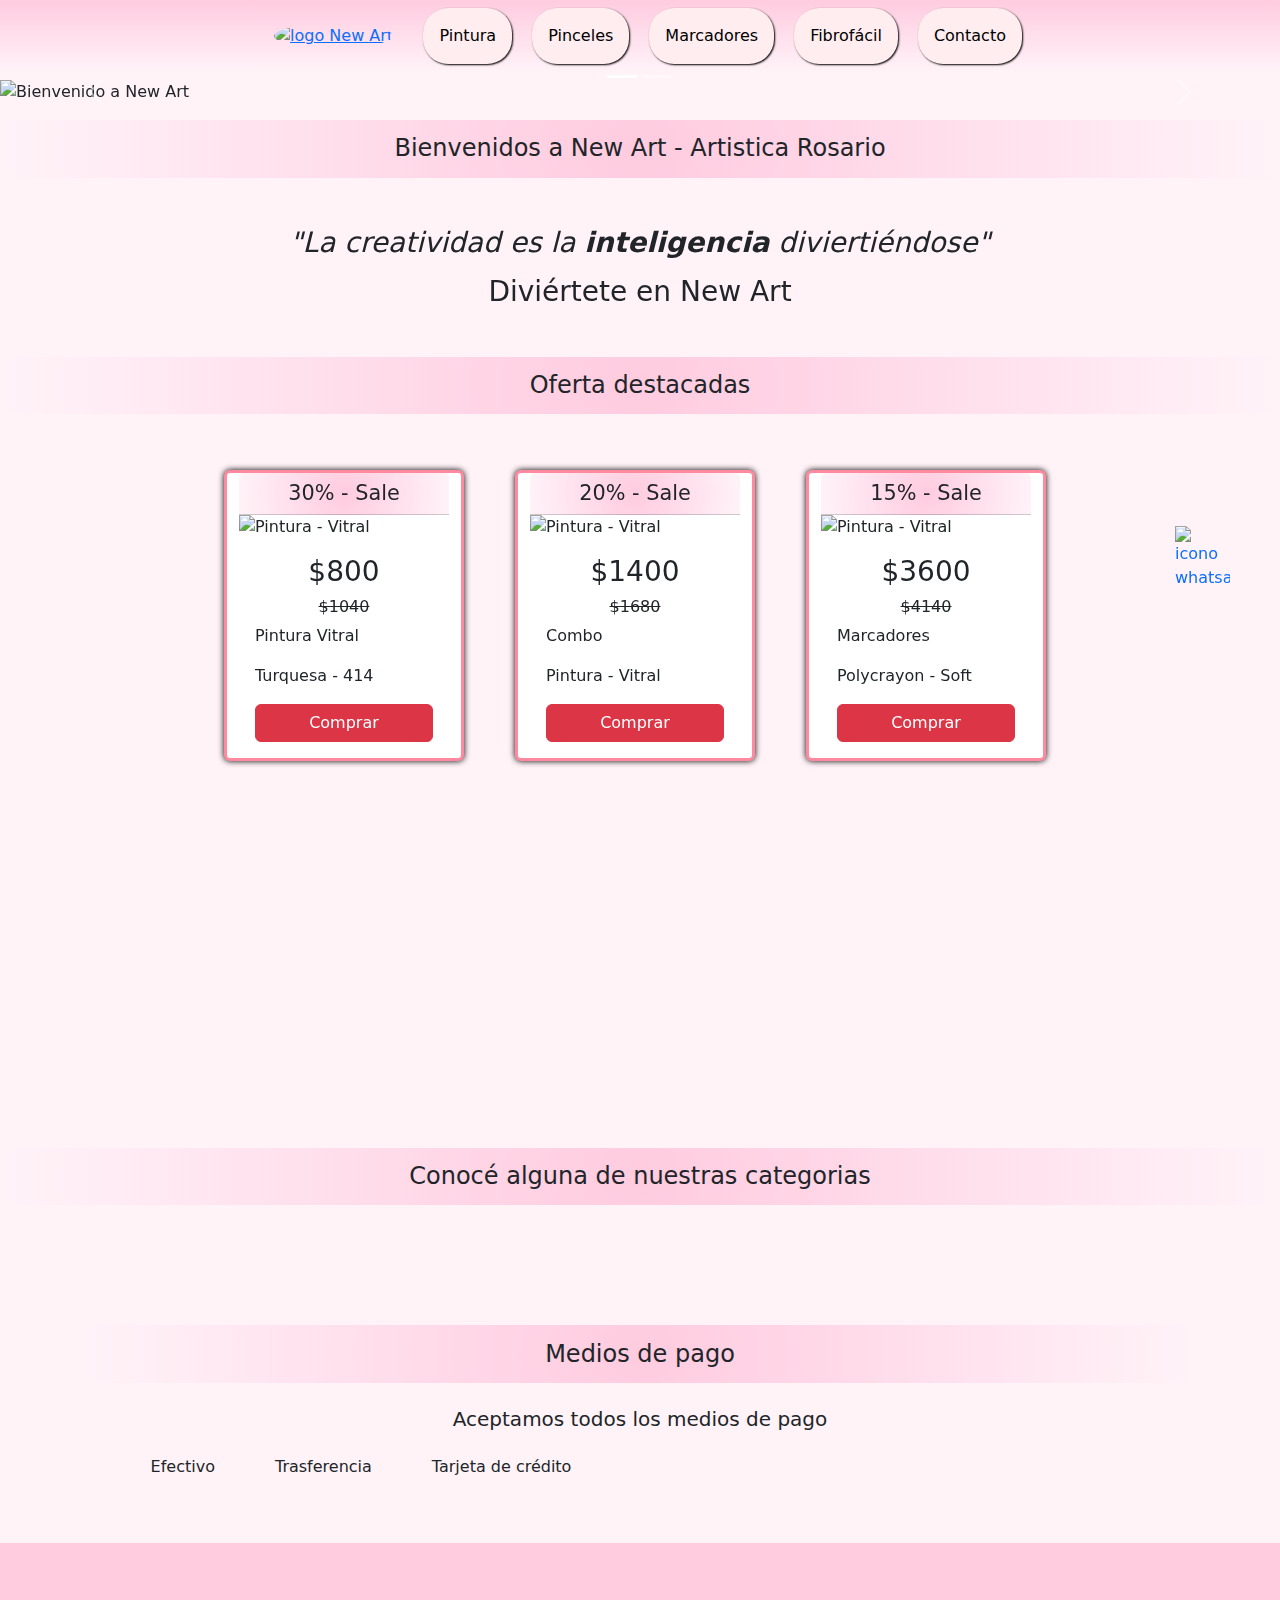
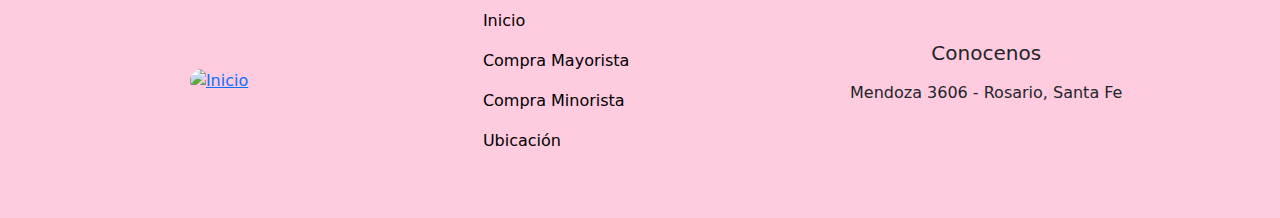
==== index.html @ da2f71be "se modifican el index y las media query" ====
<!DOCTYPE html>
<html lang="en">


<head>
    <meta charset="UTF-8">
    <meta http-equiv="X-UA-Compatible" content="IE=edge">
    <meta name="viewport" content="width=device-width, initial-scale=1.0">
    <meta name="description" content="Bienvenidos a New Art. Aquí podrás encontrar todo lo que necesitas para desarrollar tu faceta artistica. Tenemos todos los insumos que necesites (Pinturas, pinceles, marcadores, entre otros). Cualquier consulta no dudes en escribirnos.">
    <meta name="keywords" content="ofertas, pintura, pinceles, marcadores, contacto, arte, artistica, rosario, cursos.">
    <link rel="stylesheet" href="https://cdn.jsdelivr.net/npm/bootstrap@5.3.0-alpha3/dist/css/bootstrap.min.css">
    <link href="https://unpkg.com/aos@2.3.1/dist/aos.css" rel="stylesheet">
    <link rel="shortcut icon" href="img/logo_new_art.png">
    <link rel="stylesheet" href="css/styles.css">
    <title>New Art - Artistica</title>
</head>


<body>
    <!--Inicio del menu-->
    <header>
        
        <!--Etiqueta semantica de navegación-->
            <nav class="navbar navbar-expand-lg">
                <div class="container-fluid">
                    <a class="navbar-brand" href="#"><a href="index.html"><img src="img/logo_new_art.png" alt="logo New Art" class="rounded-circle"></a></a>
                    <button class="navbar-toggler" type="button" data-bs-toggle="collapse" data-bs-target="#navbarSupportedContent" aria-controls="navbarSupportedContent" aria-expanded="false" aria-label="Toggle navigation">
                    <span class="navbar-toggler-icon"></span>
                    </button>
                    <div class="collapse navbar-collapse" id="navbarSupportedContent">
                        <ul class="navbar-nav me-auto mb-2 mb-lg-0">
                            <li class="nav-item">
                                <a class="nav-link active" aria-current="page" href="pages/pinturas.html">Pintura</a>
                            </li>

                            <li class="nav-item">
                                <a class="nav-link active" aria-current="page" href="pages/pinceles.html">Pinceles</a>
                            </li>

                            <li class="nav-item">
                                <a class="nav-link active" aria-current="page" href="pages/marcadores.html">Marcadores</a>
                            </li>

                            <li class="nav-item">
                                <a class="nav-link active" aria-current="page" href="pages/fibrofacil.html">Fibrofácil</a>
                            </li>

                            <li class="nav-item">
                                <a class="nav-link active" aria-current="page" href="pages/contacto.html">Contacto</a>
                            </li>

                    </div>
                </div>
            </nav>
    </header>

    
    <!--Banner con imagenes-->

    <div id="carouselExampleIndicators" class="carousel slide mt-2" data-bs-ride="carousel">
        <div class="carousel-indicators">
            <button type="button" data-bs-target="#carouselExampleIndicators" data-bs-slide-to="0" class="active"
                aria-current="true" aria-label="Slide 1"></button>
            <button type="button" data-bs-target="#carouselExampleIndicators" data-bs-slide-to="1"
                aria-label="Slide 2"></button>
        </div>
        <div class="carousel-inner">
            <div class="carousel-item active">
                <img src="./img/carrousel-1-banner.png" class="d-block w-100" alt="Bienvenido a New Art" id="carrousel-1">
            </div>
            <div class="carousel-item">
                <img src="./img/carrousel-2-banner.png" class="d-block w-100" alt="Taller de pintura">
            </div>
        </div>
        <button class="carousel-control-prev" type="button" data-bs-target="#carouselExampleIndicators"
            data-bs-slide="prev">
            <span class="carousel-control-prev-icon" aria-hidden="true"></span>
            <span class="visually-hidden">Previous</span>
        </button>
        <button class="carousel-control-next" type="button" data-bs-target="#carouselExampleIndicators"
            data-bs-slide="next">
            <span class="carousel-control-next-icon" aria-hidden="true"></span>
            <span class="visually-hidden">Next</span>
        </button>
    </div>
    <!--Se agrega un Div con Titulo H1 y un p-->

    <div>
        <h1 class="my-3">Bienvenidos a New Art - Artistica Rosario</h1>
    
        <h3 class="mt-5" id="frase" data-aos="fade-down"data-aos-easing="linear" data-aos-duration="600">"La creatividad es la <strong>inteligencia</strong> diviertiéndose"</h3>
        <h3 class="mt-3" data-aos="fade-down" data-aos-duration="600">Diviértete en New Art</h3>

    </div>

    <!--Main: Ofertas - Categorias - Medios de pago/Marcas-->

    <main>

        <!--Promociones-->
        <h4 class="mt-5 text-center">Oferta destacadas</h4>
        <div class="row">

            <div data-aos="flip-left" data-aos-duration="1200" class="card col-sm-6 mb-3 mb-sm-0 mt-5" style="width: 15rem;">
                <h1 class="card-header" id="oferta">30% - Sale</h1>
                <img src="./img/Pintura-Vitral-Turquesa-414.jpeg" alt="Pintura - Vitral">
                <div class="card-body">
                    <h3 class="card-title">$800</h3>
                    <h6 class=" card-title">$1040</h2>
                    <p class="card-text"> Pintura Vitral</p>
                    <p class="card-text"> Turquesa - 414 </p>
                    <a href="#" class="btn btn-danger">Comprar</a>
                </div>
            </div>

            <div data-aos="flip-left" data-aos-duration="1200" class="card col-sm-6 mb-3 mb-sm-0 mt-5" style="width: 15rem;">
                <h1 class="card-header" id="oferta"> 20% - Sale</h1>
                <img src="./img/Pintura-Vitroresmalte-Combo.jpeg" alt="Pintura - Vitral">
                <div class="card-body">
                    <h3 class="card-title">$1400</h3>
                    <h6 class="card-title">$1680</h6>
                    <p class="card-text">Combo </p>
                    <p  class="card-text">Pintura - Vitral</p>
                    <a href="#" class="btn btn-danger" id="boton-oferta">Comprar</a>
                </div>
            </div>

            <div data-aos="flip-left" data-aos-duration="1200" class="card col-sm-6 mb-3 mb-sm-0 mt-5" style="width: 15rem;">
                <h1 class="card-header" id="oferta">15% - Sale</h1>
                <img src="./img/marcadores-polycryon-soft.png" alt="Pintura - Vitral">
                <div class="card-body">
                    <h3 class="card-title">$3600</h3>
                    <h6 class="card-title">$4140</h6>
                    <p class="card-text"> Marcadores</p>
                    <p class="card-text"> Polycrayon - Soft </p>
                    <a href="#" class="btn btn-danger">Comprar</a>
                </div>
            </div>

            <div data-aos="flip-left" data-aos-duration="1200" class="card col-sm-6 mb-3 mb-sm-0 mt-5" style="width: 15rem;">
                <h1 class="card-header" id="oferta">25% - Sale</h1>
                <img src="./img/Mosaiquismo-naranja.png" alt="Pintura - Vitral">
                <div class="card-body">
                    <h3 class="card-title">$380</h3>
                    <h6 class="card-title">$475</h6>
                    <p class="card-text"> Ceramicos - Naranja</p>
                    <p class="card-text">Mosaiquismo - 100 gr</p>
                    <a href="#" class="btn btn-danger">Comprar</a>
                </div>
            </div>

        </div>

        <!--Categorias-->

        <h4 class="mt-5">Conocé alguna de nuestras categorias</h4>
        <div class="mt-5 row" id="categoria-index">

            <div data-aos="fade-down" class="categorias-index col-md-4">
                <a href="pages/pinceles.html"><img src="./img/pinceles-categoria-3.png" class="categoria"
                        alt="Categoria Pintura" id="categoria"></a>
            </div>

            <div data-aos="fade-down" class="categorias-index col-md-4">
                <a href="pages/pinturas.html"><img src="./img/pintura-categoria-3.png" class="categoria"
                        alt="Categoria Pintura" id="categoria"></a>
            </div>

            <div data-aos="fade-down" class="categorias-index col-md-4">
                <a href="pages/marcadores.html"><img src="./img/marcadores-categoria-3.png" class="categoria"
                        alt="Categoria Pintura" id="categoria"></a>
            </div>

        </div>

        <!--Medios de pago -->

        <div class="container">    
            <h4 class="categorias-titulo mt-5">Medios de pago</h4>
            <h3 class="my-4">Aceptamos todos los medios de pago</h3>
            <div class="container-pago-general">
                <div class="container-pago col-md-6">
                        <div class="efectivo">
                            <iconify-icon icon="mdi:cash-check"></iconify-icon>
                            <p>Efectivo</p>
                        </div>

                        <div class="transferencia">
                            <iconify-icon  icon="mdi:bank-check"></iconify-icon>
                            <p>Trasferencia</p>
                        </div>

                        <div class="tarjeta">
                            <iconify-icon icon="mdi:credit-card-check"></iconify-icon>
                            <p>Tarjeta de crédito</p>
                        </div>
                </div>
            
                <div class="contenedor-entidades col-md-6" >
                        <div class="visa">
                            <iconify-icon icon="cib:visa"></iconify-icon>
                        </div>
                        
                        <div class="american-express">
                            <iconify-icon icon="fontisto:american-express"></iconify-icon>
                        </div>

                        <div class="mercado-pago">
                            <iconify-icon icon="simple-icons:mercadopago"></iconify-icon>
                        </div>

                        <div class="master-card">  
                            <iconify-icon icon="cib:cc-mastercard"></iconify-icon>
                        </div>
                </div>
            </div>    
        </div>
    </main>

    <a href="https://wa.me/5493413186186" target="_blank">
        <img src="img/whatsapp-icon.svg" alt="icono whatsapp" class="whatsapp">
    </a>


    <footer class="mt-5">
        <div class="container">
            <div class="footer-row">
                <div class="footer-nav col-3 col-md-4">
                    <a href="index.html" class="footer-logo-newart"><img src="./img/logo_new_art.png" alt="Inicio"></a>

                </div>

                <div class="footer-nav col-3 col-md-4">
                    <menu class="footer-menu">
                        <li>
                            <a href="./index.html" class="footer-list">Inicio</a>
                        </li>

                        <li>
                            <a href="./pages/contacto.html" class="footer-list">Compra Mayorista</a>
                        </li>

                        <li>
                            <a href="./pages/contacto.html" class="footer-list">Compra Minorista</a>
                        </li>

                        <li>
                            <a href="./pages/contacto.html" class="footer-list">Ubicación</a>
                        </li>
                    </menu>
                </div>

                <div class="footer-nav col-5 col-md-4">
                    <h3 class="text-center">Conocenos</h3>
                    <p class="text-center m-3">Mendoza 3606 - Rosario, Santa Fe</p>
                    <div class="redes-sociales">
                        
                            <a href="https://www.instagram.com/artistica.newart.rosario/" target="_blank" class="redes-sociales-link">
                                <iconify-icon icon="mdi:instagram"></iconify-icon>
                            </a>
                        
                        
                            <a href="https://www.facebook.com/artisticanewart" target="_blank">
                                <iconify-icon icon="uil:facebook"></iconify-icon>
                            </a>
                        

                        
                            <a href="https://wa.me/5493413186186" target="_blank">
                                <iconify-icon class="redes-sociales" icon="bi:whatsapp" ></iconify-icon>
                            </a>
                        
                    </div>
                </div>

            </div>
        </div>


        </div>
    </footer>

    <!-- Iconify -->
    <script src="https://code.iconify.design/iconify-icon/1.0.3/iconify-icon.min.js"></script>

    <!--Animación AOS-->
    <script src="https://unpkg.com/aos@2.3.1/dist/aos.js"></script>
    <script> AOS.init();</script>
    <!--Boostrap-->
    <script src="https://cdn.jsdelivr.net/npm/bootstrap@5.3.0-alpha3/dist/js/bootstrap.bundle.min.js"></script>

</body>

</html>
---- css/styles.css ----
@charset "UTF-8";
/*Colores*/
/*Titulos*/
/*Decoración*/
/*Tamaños de iconos*/
/*Separaciones (margenes y paddings)*/
/*Resolución de pantalla*/
/*Mixins*/
/*Pagina principal - defecto*/
* {
  margin: 0;
  padding: 0;
  justify-content: center;
}

body {
  background-color: #FFF3F8;
}

h4, h1, h2 {
  background-image: radial-gradient(circle, #ffcbdf, #ffd5e6, #ffdfec, #ffe9f2, #fff3f8);
  padding: 0.9rem;
  font-size: 1.5rem;
  text-align: center;
}

h3, h5 {
  text-align: center;
  margin: 0 auto;
}

h6 {
  display: flex;
  justify-content: center;
  text-decoration: line-through;
}

/*CARDS GENERALES PARA TODOS LOS PRODUCTOS*/
.card {
  width: 10rem;
  margin: 1.9rem 1.9rem 0.9rem 1.3rem;
  background-color: white;
  border: solid #FF8AA0;
  box-shadow: 0rem 0rem 0.4rem black;
}
.card .card-header {
  font-size: 1.3rem;
  text-align: center;
}
.card .btn {
  display: flex;
}

/*Boton de Whatsapp en todas las paginas*/
.whatsapp {
  width: 55px;
  position: fixed;
  bottom: 310px;
  right: 50px;
}
.whatsapp:hover {
  transform: scale(1.1, 1.1);
  box-shadow: 1px 1px 2px black;
}

header {
  display: flex;
  align-items: center;
  background-image: linear-gradient(to bottom, #ffcbdf, #ffd5e6, #ffdfec, #ffe9f2, #fff3f8);
}
header img {
  width: 65%;
}
header img:hover {
  transform: scale(1.1, 1.1);
  box-shadow: 1px 1px 2px black;
}
header .navbar-nav {
  display: flex;
  list-style: none;
  gap: 1.25rem;
  font-size: 1rem;
  margin-left: 1.9rem;
}
header .nav-item {
  background-color: #FFEDF0;
  padding: 8px;
  border-radius: 25px;
  text-decoration: none;
  color: black;
  box-shadow: 1px 1px 2px black;
}
header .nav-item:hover {
  transform: scale(1.1, 1.1);
}

/*Carrousel de imagenes*/
#carouselExampleIndicators {
  width: 100%;
  max-width: 100%;
  margin: 0 auto;
}

/*Frase de bienvenida*/
#frase {
  font-style: italic;
}

/*ESTILO DE CARDS = VER EN GENERALES*/
/*Estilo de Categorias*/
.categoria {
  display: flex;
  width: 120%;
  margin: 0 auto;
  border-radius: 1.9rem;
}
.categoria:hover {
  transform: scale(1.1, 1.1);
  box-shadow: 1px 1px 2px black;
}

.row {
  width: 90%;
  margin: 0 auto;
}

.categorias-index {
  display: flex;
  width: 25%;
  margin: 0 auto;
  transform: scale(1.1, 1.1);
}
.categorias-index:hover {
  transform: scale(1.1, 1.1);
}

/*Medio de pago*/
.container h3 {
  font-size: 20px;
}

.container-pago-general {
  display: flex;
}

.container-pago, .contenedor-entidades {
  display: flex;
  flex-direction: column;
  align-items: center;
  gap: 60px;
}

@media (min-width: 768px) {
  .container-pago, .contenedor-entidades {
    flex-direction: row;
    justify-content: center;
    gap: 60px;
  }
}
.efectivo, .transferencia, .tarjeta, .visa, .american-express, .master-card, .mercado-pago {
  display: flex;
  flex-direction: column;
  align-items: center;
}
.efectivo iconify-icon, .transferencia iconify-icon, .tarjeta iconify-icon, .visa iconify-icon, .american-express iconify-icon, .master-card iconify-icon, .mercado-pago iconify-icon {
  font-size: 90px;
}

/*Menu del Footer*/
footer {
  display: flex;
  background-color: #ffcbdf;
  justify-content: left;
  align-items: center;
  padding: 3.1rem;
}
footer .container {
  width: 90%;
}
footer .container .footer-row {
  display: flex;
}
footer .container .footer-row .footer-nav {
  margin: auto;
}
footer .container .footer-row .footer-nav .redes-sociales {
  display: flex;
  gap: 2.5rem;
}
footer .container .footer-row .footer-nav .redes-sociales a {
  display: flex;
  justify-content: center;
  text-decoration: none;
  color: black;
  font-size: 1.9rem;
}
footer .container .footer-row .footer-nav .redes-sociales a:hover {
  transform: scale(1.5, 1.5);
  color: #FF146A;
}
footer .container .footer-row .footer-nav .footer-logo-newart {
  display: flex;
}
footer .container .footer-row .footer-nav .footer-logo-newart img {
  width: 60%;
  border-radius: 18.9rem;
}
footer .container .footer-row .footer-nav .footer-logo-newart img:hover {
  transform: scale(1.1, 1.1);
  box-shadow: 1px 1px 2px black;
}
footer .container .footer-row .footer-nav .footer-menu {
  list-style: none;
  text-decoration: none;
}
footer .container .footer-row .footer-nav .footer-menu .footer-list {
  display: flex;
  justify-content: left;
  text-decoration: none;
  margin: 1rem;
  color: black;
}
footer .container .footer-row .footer-nav .footer-menu .footer-list:hover {
  color: #FF146A;
  transform: scale(1.1, 1.1);
}

/*Frase de Mayorista y minorista*/
.frase {
  font-size: 20px;
}

/*# sourceMappingURL=styles.css.map */
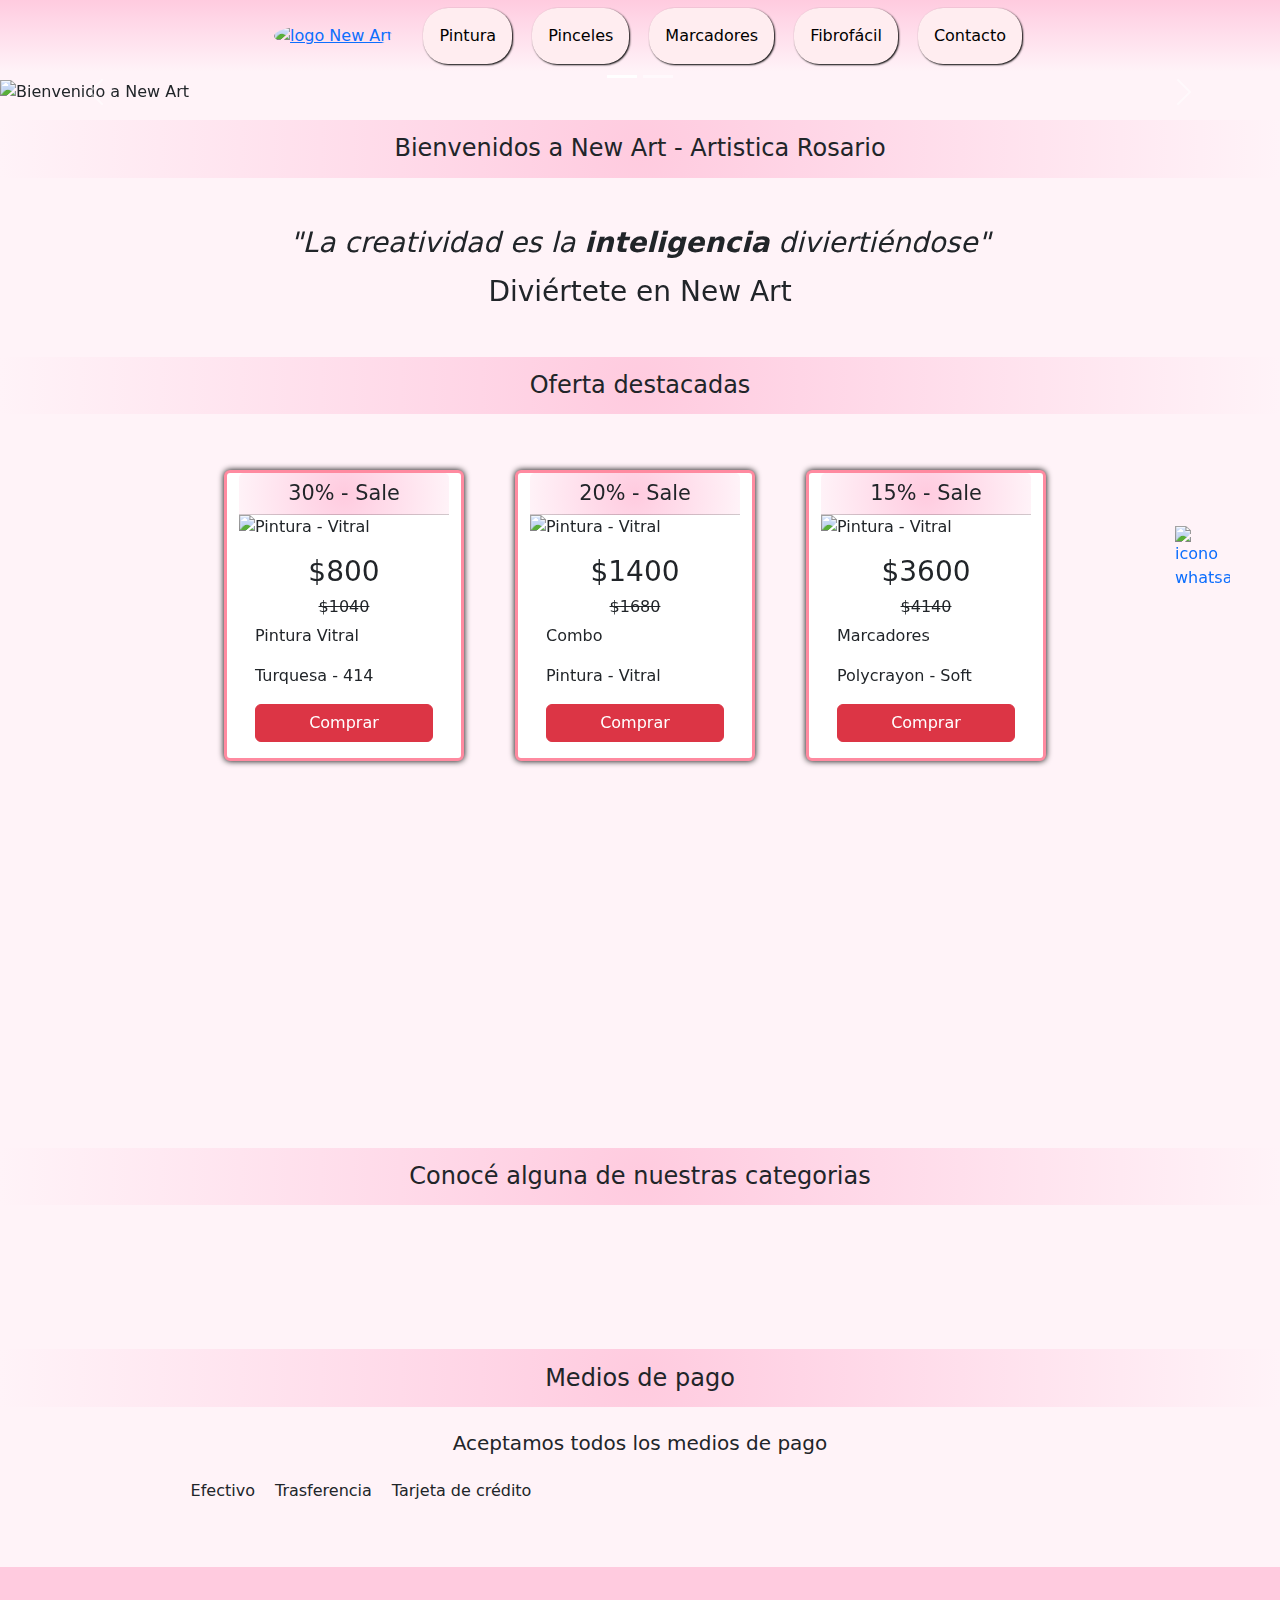
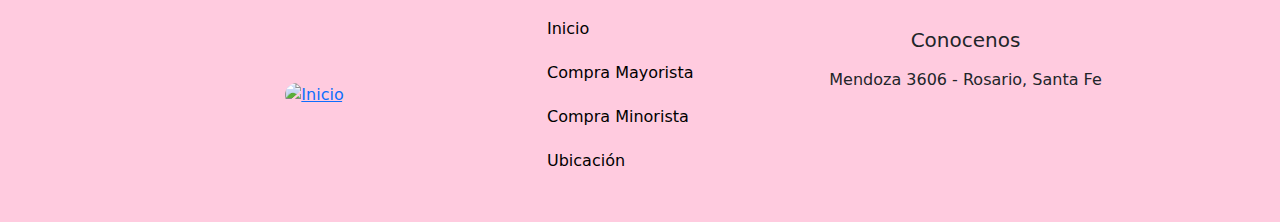
==== commit c361b59f: "se modifican categorias" ====
--- a/index.html
+++ b/index.html
@@ -154,20 +154,20 @@
         <!--Categorias-->
 
         <h4 class="mt-5">Conocé alguna de nuestras categorias</h4>
-        <div class="mt-5 row" id="categoria-index">
-
-            <div data-aos="fade-down" class="categorias-index col-md-4">
-                <a href="pages/pinceles.html"><img src="./img/pinceles-categoria-3.png" class="categoria"
+        <div class="container-categorias mt-5">
+
+            <div data-aos="fade-down" class="container-pincel">
+                <a href="pages/pinceles.html"><img src="./img/pinceles-categoria-3.png" 
                         alt="Categoria Pintura" id="categoria"></a>
             </div>
 
-            <div data-aos="fade-down" class="categorias-index col-md-4">
-                <a href="pages/pinturas.html"><img src="./img/pintura-categoria-3.png" class="categoria"
+            <div data-aos="fade-down" class=" container-pinturas">
+                <a href="pages/pinturas.html"><img src="./img/pintura-categoria-3.png" 
                         alt="Categoria Pintura" id="categoria"></a>
             </div>
 
-            <div data-aos="fade-down" class="categorias-index col-md-4">
-                <a href="pages/marcadores.html"><img src="./img/marcadores-categoria-3.png" class="categoria"
+            <div data-aos="fade-down" class="container-marcadores">
+                <a href="pages/marcadores.html"><img src="./img/marcadores-categoria-3.png" 
                         alt="Categoria Pintura" id="categoria"></a>
             </div>
 
@@ -175,8 +175,8 @@
 
         <!--Medios de pago -->
 
+        <h4 class="categorias-titulo mt-5">Medios de pago</h4>
         <div class="container">    
-            <h4 class="categorias-titulo mt-5">Medios de pago</h4>
             <h3 class="my-4">Aceptamos todos los medios de pago</h3>
             <div class="container-pago-general">
                 <div class="container-pago col-md-6">
@@ -224,13 +224,13 @@
 
     <footer class="mt-5">
         <div class="container">
-            <div class="footer-row">
-                <div class="footer-nav col-3 col-md-4">
-                    <a href="index.html" class="footer-logo-newart"><img src="./img/logo_new_art.png" alt="Inicio"></a>
-
-                </div>
-
-                <div class="footer-nav col-3 col-md-4">
+            <div class="footer-container">
+                <div class="footer-logo  col-md-5">
+                    <a href="index.html"><img src="./img/logo_new_art.png" alt="Inicio"></a>
+
+                </div>
+
+                <div class="footer-nav  col-md-2">
                     <menu class="footer-menu">
                         <li>
                             <a href="./index.html" class="footer-list">Inicio</a>
@@ -250,12 +250,12 @@
                     </menu>
                 </div>
 
-                <div class="footer-nav col-5 col-md-4">
+                <div class="footer-redes col-md-5">
                     <h3 class="text-center">Conocenos</h3>
                     <p class="text-center m-3">Mendoza 3606 - Rosario, Santa Fe</p>
                     <div class="redes-sociales">
                         
-                            <a href="https://www.instagram.com/artistica.newart.rosario/" target="_blank" class="redes-sociales-link">
+                            <a href="https://www.instagram.com/artistica.newart.rosario/" target="_blank">
                                 <iconify-icon icon="mdi:instagram"></iconify-icon>
                             </a>
                         
--- a/css/styles.css
+++ b/css/styles.css
@@ -108,15 +108,22 @@
 
 /*ESTILO DE CARDS = VER EN GENERALES*/
 /*Estilo de Categorias*/
-.categoria {
-  display: flex;
-  width: 120%;
-  margin: 0 auto;
-  border-radius: 1.9rem;
-}
-.categoria:hover {
-  transform: scale(1.1, 1.1);
-  box-shadow: 1px 1px 2px black;
+.container-categorias {
+  display: flex;
+}
+.container-categorias .container-pinturas, .container-categorias .container-pincel, .container-categorias .container-marcadores {
+  display: flex;
+  flex-direction: column;
+  align-items: center;
+}
+.container-categorias .container-pinturas:hover, .container-categorias .container-pincel:hover, .container-categorias .container-marcadores:hover {
+  transform: scale(1.1, 1.1);
+}
+.container-categorias .container-pinturas a, .container-categorias .container-pincel a, .container-categorias .container-marcadores a {
+  display: flex;
+}
+.container-categorias .container-pinturas a img, .container-categorias .container-pincel a img, .container-categorias .container-marcadores a img {
+  width: 70%;
 }
 
 .row {
@@ -124,16 +131,6 @@
   margin: 0 auto;
 }
 
-.categorias-index {
-  display: flex;
-  width: 25%;
-  margin: 0 auto;
-  transform: scale(1.1, 1.1);
-}
-.categorias-index:hover {
-  transform: scale(1.1, 1.1);
-}
-
 /*Medio de pago*/
 .container h3 {
   font-size: 20px;
@@ -150,11 +147,11 @@
   gap: 60px;
 }
 
-@media (min-width: 768px) {
+@media (min-width: 992px) {
   .container-pago, .contenedor-entidades {
     flex-direction: row;
     justify-content: center;
-    gap: 60px;
+    gap: 20px;
   }
 }
 .efectivo, .transferencia, .tarjeta, .visa, .american-express, .master-card, .mercado-pago {
@@ -174,55 +171,57 @@
   align-items: center;
   padding: 3.1rem;
 }
-footer .container {
+
+.footer-container {
+  display: flex;
+}
+
+.footer-nav {
+  display: flex;
+  flex-direction: column;
+  align-items: left;
+}
+
+.footer-logo, .footer-redes {
+  display: flex;
+  flex-direction: column;
+  align-items: center;
+}
+
+.footer-logo img {
   width: 90%;
-}
-footer .container .footer-row {
-  display: flex;
-}
-footer .container .footer-row .footer-nav {
-  margin: auto;
-}
-footer .container .footer-row .footer-nav .redes-sociales {
-  display: flex;
-  gap: 2.5rem;
-}
-footer .container .footer-row .footer-nav .redes-sociales a {
-  display: flex;
-  justify-content: center;
+  border-radius: 120px;
+}
+.footer-logo img:hover {
+  transform: scale(1.1, 1.1);
+  box-shadow: 1px 1px 2px black;
+}
+
+.footer-nav .footer-menu {
+  display: flex;
+  flex-direction: column;
+  gap: 20px;
+  list-style: none;
+  text-decoration: none;
+}
+.footer-nav .footer-menu .footer-list {
   text-decoration: none;
   color: black;
-  font-size: 1.9rem;
-}
-footer .container .footer-row .footer-nav .redes-sociales a:hover {
-  transform: scale(1.5, 1.5);
+  gap: 40px;
+}
+.footer-nav .footer-menu .footer-list:hover {
   color: #FF146A;
 }
-footer .container .footer-row .footer-nav .footer-logo-newart {
-  display: flex;
-}
-footer .container .footer-row .footer-nav .footer-logo-newart img {
-  width: 60%;
-  border-radius: 18.9rem;
-}
-footer .container .footer-row .footer-nav .footer-logo-newart img:hover {
-  transform: scale(1.1, 1.1);
-  box-shadow: 1px 1px 2px black;
-}
-footer .container .footer-row .footer-nav .footer-menu {
-  list-style: none;
-  text-decoration: none;
-}
-footer .container .footer-row .footer-nav .footer-menu .footer-list {
-  display: flex;
-  justify-content: left;
-  text-decoration: none;
-  margin: 1rem;
+
+.footer-redes .redes-sociales a {
+  text-decoration: none;
   color: black;
-}
-footer .container .footer-row .footer-nav .footer-menu .footer-list:hover {
+  font-size: 35px;
+  margin: 15px;
+}
+.footer-redes .redes-sociales a:hover {
   color: #FF146A;
-  transform: scale(1.1, 1.1);
+  transform: scale(1.3, 0.1 0.3);
 }
 
 /*Frase de Mayorista y minorista*/
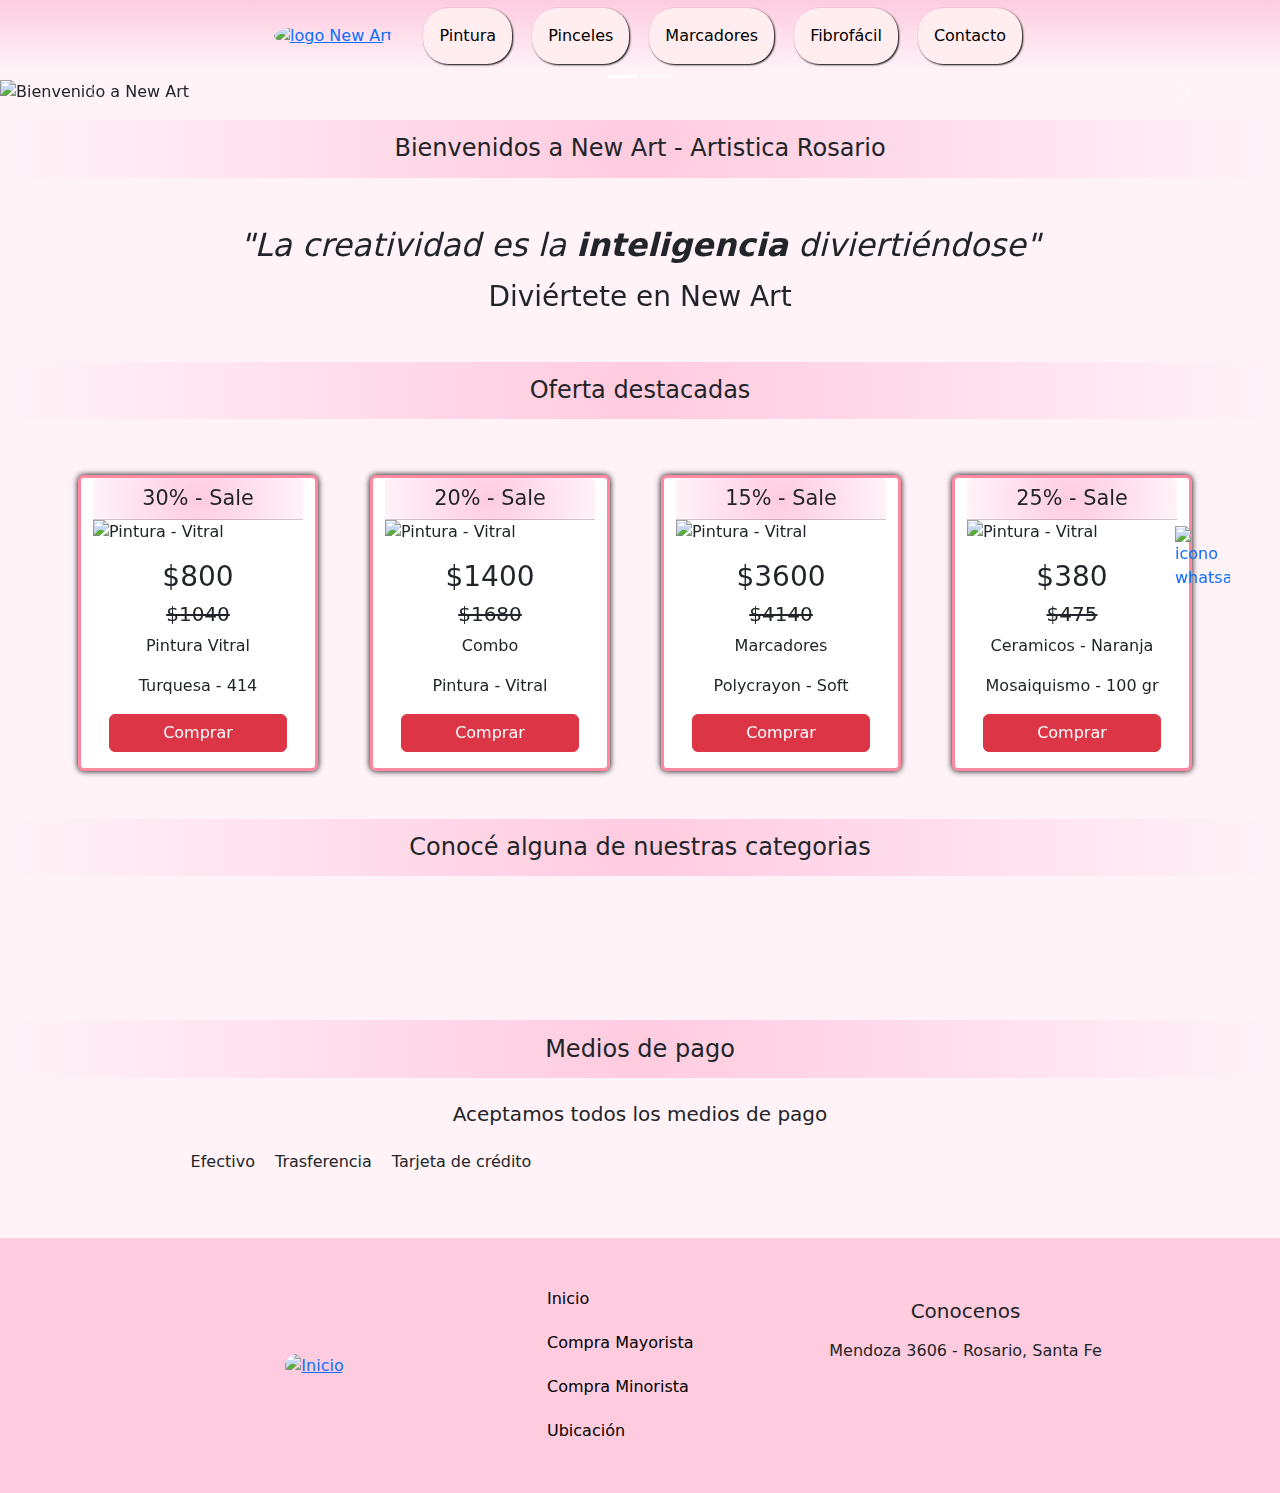
==== commit b983734c: "se modifican etiquetas h para que aparezcan todas segun orden de jerarquia" ====
--- a/index.html
+++ b/index.html
@@ -88,7 +88,7 @@
     <div>
         <h1 class="my-3">Bienvenidos a New Art - Artistica Rosario</h1>
     
-        <h3 class="mt-5" id="frase" data-aos="fade-down"data-aos-easing="linear" data-aos-duration="600">"La creatividad es la <strong>inteligencia</strong> diviertiéndose"</h3>
+        <h2 class="mt-5" id="frase" data-aos="fade-down"data-aos-easing="linear" data-aos-duration="600">"La creatividad es la <strong>inteligencia</strong> diviertiéndose"</h2>
         <h3 class="mt-3" data-aos="fade-down" data-aos-duration="600">Diviértete en New Art</h3>
 
     </div>
@@ -106,7 +106,7 @@
                 <img src="./img/Pintura-Vitral-Turquesa-414.jpeg" alt="Pintura - Vitral">
                 <div class="card-body">
                     <h3 class="card-title">$800</h3>
-                    <h6 class=" card-title">$1040</h2>
+                    <h5 class=" card-title">$1040</h5>
                     <p class="card-text"> Pintura Vitral</p>
                     <p class="card-text"> Turquesa - 414 </p>
                     <a href="#" class="btn btn-danger">Comprar</a>
@@ -118,7 +118,7 @@
                 <img src="./img/Pintura-Vitroresmalte-Combo.jpeg" alt="Pintura - Vitral">
                 <div class="card-body">
                     <h3 class="card-title">$1400</h3>
-                    <h6 class="card-title">$1680</h6>
+                    <h5 class="card-title">$1680</h5>
                     <p class="card-text">Combo </p>
                     <p  class="card-text">Pintura - Vitral</p>
                     <a href="#" class="btn btn-danger" id="boton-oferta">Comprar</a>
@@ -130,7 +130,7 @@
                 <img src="./img/marcadores-polycryon-soft.png" alt="Pintura - Vitral">
                 <div class="card-body">
                     <h3 class="card-title">$3600</h3>
-                    <h6 class="card-title">$4140</h6>
+                    <h5 class="card-title">$4140</h5>
                     <p class="card-text"> Marcadores</p>
                     <p class="card-text"> Polycrayon - Soft </p>
                     <a href="#" class="btn btn-danger">Comprar</a>
@@ -142,7 +142,7 @@
                 <img src="./img/Mosaiquismo-naranja.png" alt="Pintura - Vitral">
                 <div class="card-body">
                     <h3 class="card-title">$380</h3>
-                    <h6 class="card-title">$475</h6>
+                    <h5 class="card-title">$475</h5>
                     <p class="card-text"> Ceramicos - Naranja</p>
                     <p class="card-text">Mosaiquismo - 100 gr</p>
                     <a href="#" class="btn btn-danger">Comprar</a>
--- a/css/styles.css
+++ b/css/styles.css
@@ -17,22 +17,26 @@
   background-color: #FFF3F8;
 }
 
-h4, h1, h2 {
+h4, h1 {
   background-image: radial-gradient(circle, #ffcbdf, #ffd5e6, #ffdfec, #ffe9f2, #fff3f8);
   padding: 0.9rem;
   font-size: 1.5rem;
   text-align: center;
 }
 
-h3, h5 {
+h2, h3 {
   text-align: center;
   margin: 0 auto;
 }
 
-h6 {
+h5 {
   display: flex;
   justify-content: center;
   text-decoration: line-through;
+}
+
+p {
+  text-align: center;
 }
 
 /*CARDS GENERALES PARA TODOS LOS PRODUCTOS*/
@@ -126,11 +130,6 @@
   width: 70%;
 }
 
-.row {
-  width: 90%;
-  margin: 0 auto;
-}
-
 /*Medio de pago*/
 .container h3 {
   font-size: 20px;
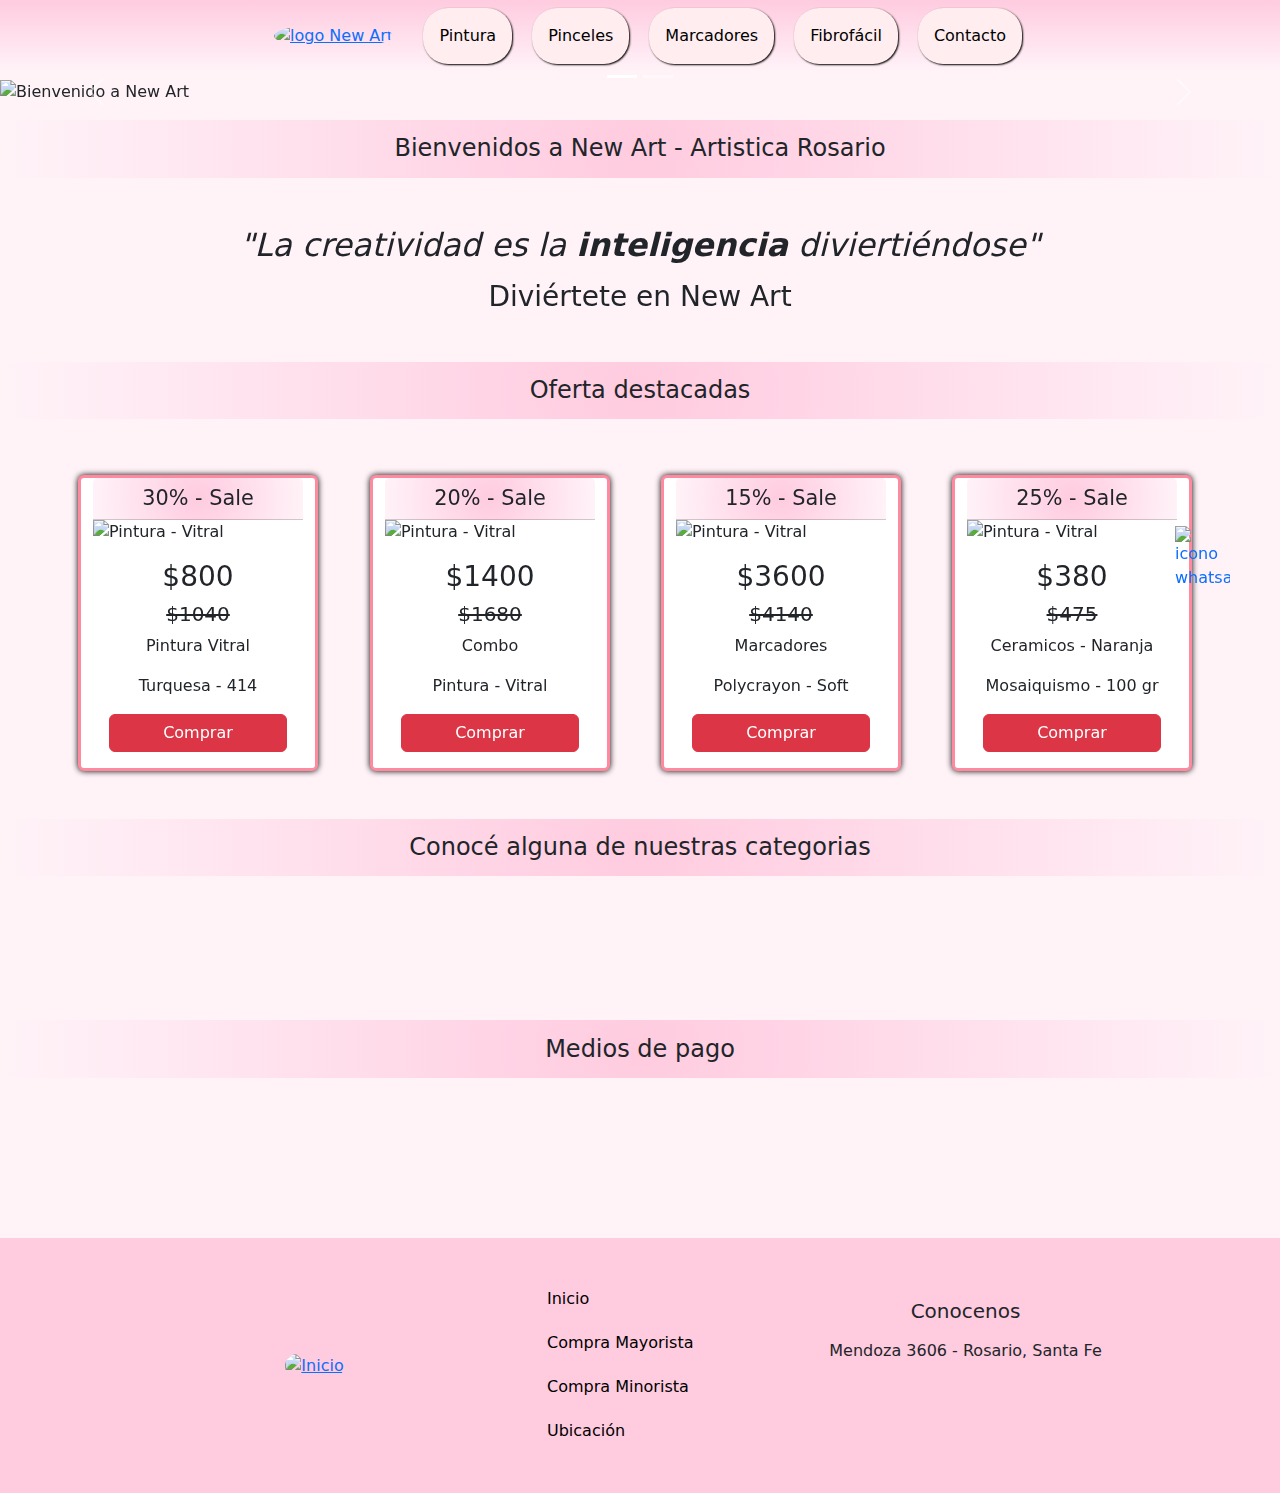
==== commit f99fc3a3: "se agrega animacion al index y se modifica tiempo de animacion" ====
--- a/index.html
+++ b/index.html
@@ -156,17 +156,17 @@
         <h4 class="mt-5">Conocé alguna de nuestras categorias</h4>
         <div class="container-categorias mt-5">
 
-            <div data-aos="fade-down" class="container-pincel">
+            <div data-aos="fade-down" data-aos-duration="1200" class="container-pincel" >
                 <a href="pages/pinceles.html"><img src="./img/pinceles-categoria-3.png" 
                         alt="Categoria Pintura" id="categoria"></a>
             </div>
 
-            <div data-aos="fade-down" class=" container-pinturas">
+            <div data-aos="fade-down" data-aos-duration="1200" class=" container-pinturas">
                 <a href="pages/pinturas.html"><img src="./img/pintura-categoria-3.png" 
                         alt="Categoria Pintura" id="categoria"></a>
             </div>
 
-            <div data-aos="fade-down" class="container-marcadores">
+            <div data-aos="fade-down" data-aos-duration="1200" class="container-marcadores">
                 <a href="pages/marcadores.html"><img src="./img/marcadores-categoria-3.png" 
                         alt="Categoria Pintura" id="categoria"></a>
             </div>
@@ -177,9 +177,11 @@
 
         <h4 class="categorias-titulo mt-5">Medios de pago</h4>
         <div class="container">    
-            <h3 class="my-4">Aceptamos todos los medios de pago</h3>
+            <h3 class="my-4" data-aos="fade-up"
+            data-aos-anchor-placement="top-bottom" data-aos-duration="1200">Aceptamos todos los medios de pago</h3>
             <div class="container-pago-general">
-                <div class="container-pago col-md-6">
+                <div class="container-pago col-md-6" data-aos="fade-up"
+                data-aos-anchor-placement="bottom-bottom" data-aos-duration="1200">
                         <div class="efectivo">
                             <iconify-icon icon="mdi:cash-check"></iconify-icon>
                             <p>Efectivo</p>
@@ -196,7 +198,8 @@
                         </div>
                 </div>
             
-                <div class="contenedor-entidades col-md-6" >
+                <div class="contenedor-entidades col-md-6" data-aos="fade-up"
+                data-aos-anchor-placement="bottom-bottom" data-aos-duration="1200">
                         <div class="visa">
                             <iconify-icon icon="cib:visa"></iconify-icon>
                         </div>
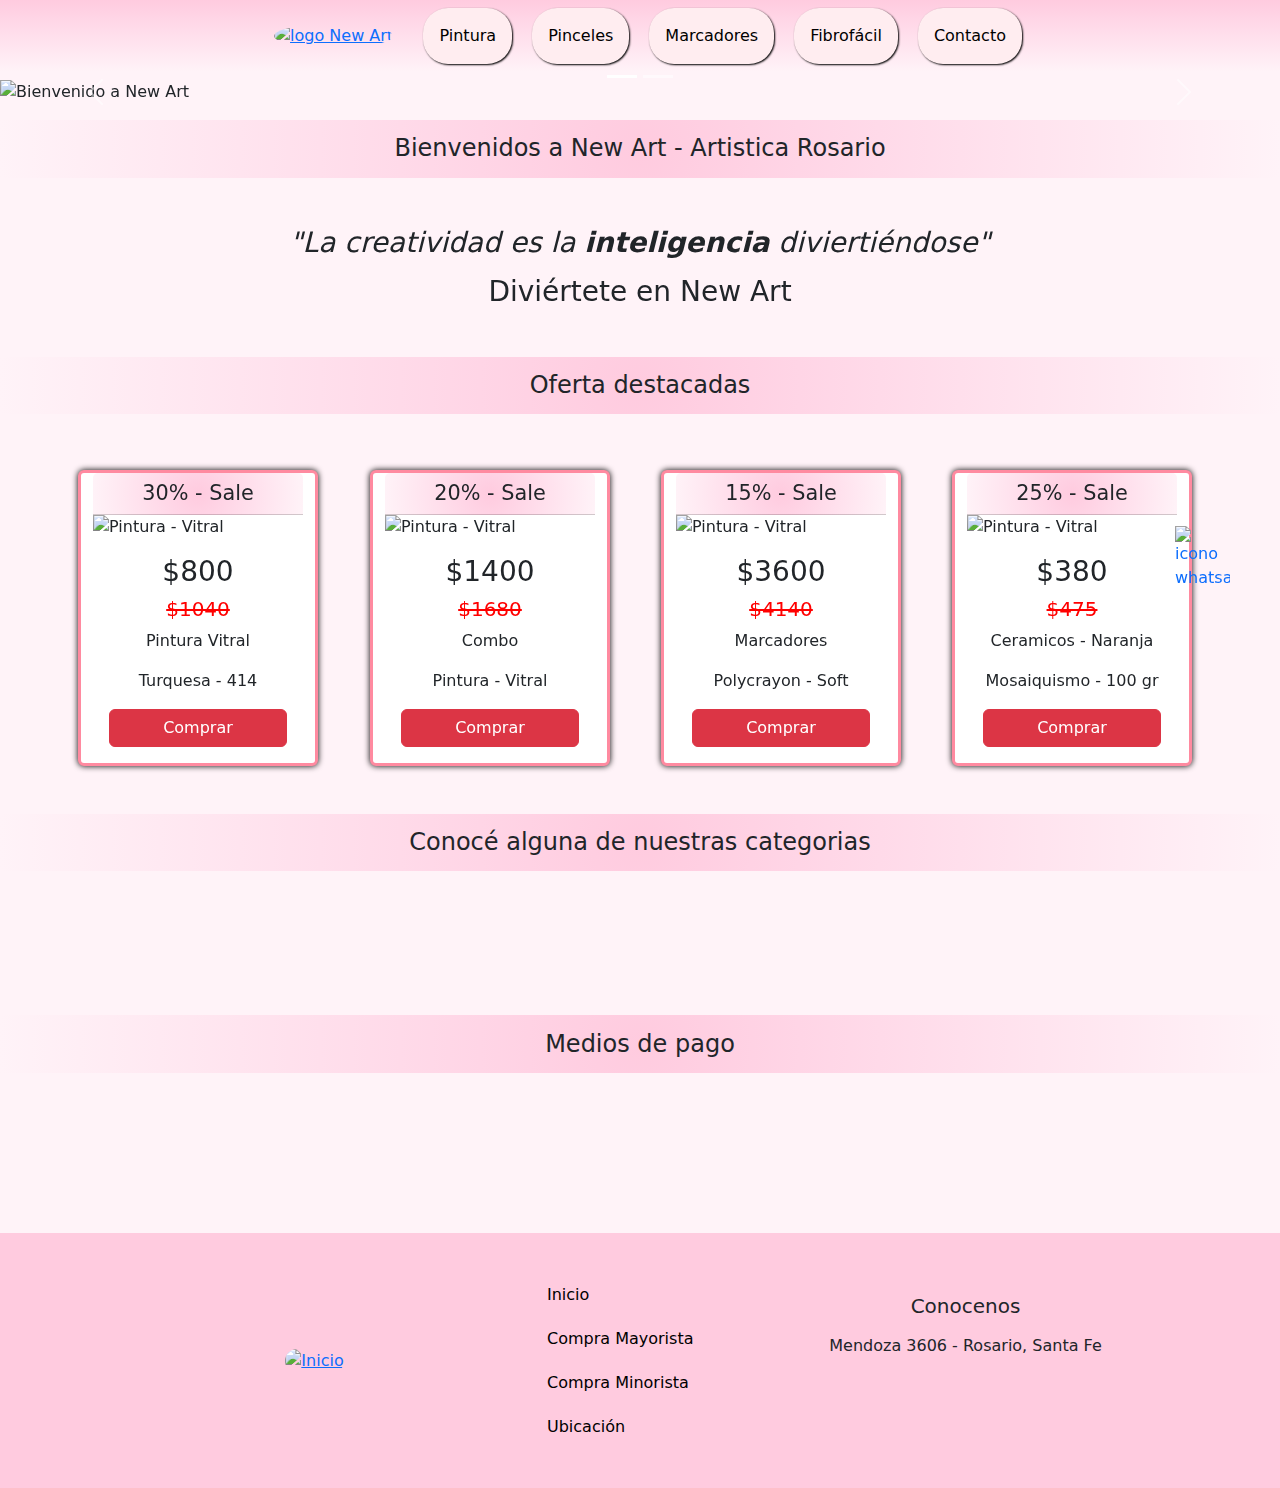
==== commit 075fdb8a: "se modifica etiquetas h para mantener jerarquia en cada página. Se modifica color del h5 en las prom" ====
--- a/index.html
+++ b/index.html
@@ -88,7 +88,7 @@
     <div>
         <h1 class="my-3">Bienvenidos a New Art - Artistica Rosario</h1>
     
-        <h2 class="mt-5" id="frase" data-aos="fade-down"data-aos-easing="linear" data-aos-duration="600">"La creatividad es la <strong>inteligencia</strong> diviertiéndose"</h2>
+        <h3 class="mt-5" id="frase" data-aos="fade-down"data-aos-easing="linear" data-aos-duration="600">"La creatividad es la <strong>inteligencia</strong> diviertiéndose"</h3>
         <h3 class="mt-3" data-aos="fade-down" data-aos-duration="600">Diviértete en New Art</h3>
 
     </div>
@@ -102,7 +102,7 @@
         <div class="row">
 
             <div data-aos="flip-left" data-aos-duration="1200" class="card col-sm-6 mb-3 mb-sm-0 mt-5" style="width: 15rem;">
-                <h1 class="card-header" id="oferta">30% - Sale</h1>
+                <h2 class="card-header" id="oferta">30% - Sale</h2>
                 <img src="./img/Pintura-Vitral-Turquesa-414.jpeg" alt="Pintura - Vitral">
                 <div class="card-body">
                     <h3 class="card-title">$800</h3>
@@ -114,7 +114,7 @@
             </div>
 
             <div data-aos="flip-left" data-aos-duration="1200" class="card col-sm-6 mb-3 mb-sm-0 mt-5" style="width: 15rem;">
-                <h1 class="card-header" id="oferta"> 20% - Sale</h1>
+                <h2 class="card-header" id="oferta"> 20% - Sale</h2>
                 <img src="./img/Pintura-Vitroresmalte-Combo.jpeg" alt="Pintura - Vitral">
                 <div class="card-body">
                     <h3 class="card-title">$1400</h3>
@@ -126,7 +126,7 @@
             </div>
 
             <div data-aos="flip-left" data-aos-duration="1200" class="card col-sm-6 mb-3 mb-sm-0 mt-5" style="width: 15rem;">
-                <h1 class="card-header" id="oferta">15% - Sale</h1>
+                <h2 class="card-header" id="oferta">15% - Sale</h2>
                 <img src="./img/marcadores-polycryon-soft.png" alt="Pintura - Vitral">
                 <div class="card-body">
                     <h3 class="card-title">$3600</h3>
@@ -138,7 +138,7 @@
             </div>
 
             <div data-aos="flip-left" data-aos-duration="1200" class="card col-sm-6 mb-3 mb-sm-0 mt-5" style="width: 15rem;">
-                <h1 class="card-header" id="oferta">25% - Sale</h1>
+                <h2 class="card-header" id="oferta">25% - Sale</h2>
                 <img src="./img/Mosaiquismo-naranja.png" alt="Pintura - Vitral">
                 <div class="card-body">
                     <h3 class="card-title">$380</h3>
@@ -178,10 +178,10 @@
         <h4 class="categorias-titulo mt-5">Medios de pago</h4>
         <div class="container">    
             <h3 class="my-4" data-aos="fade-up"
-            data-aos-anchor-placement="top-bottom" data-aos-duration="1200">Aceptamos todos los medios de pago</h3>
+            data-aos-anchor-placement="top-bottom" data-aos-duration="1500">Aceptamos todos los medios de pago</h3>
             <div class="container-pago-general">
                 <div class="container-pago col-md-6" data-aos="fade-up"
-                data-aos-anchor-placement="bottom-bottom" data-aos-duration="1200">
+                data-aos-anchor-placement="bottom-bottom" data-aos-duration="1800">
                         <div class="efectivo">
                             <iconify-icon icon="mdi:cash-check"></iconify-icon>
                             <p>Efectivo</p>
@@ -199,7 +199,7 @@
                 </div>
             
                 <div class="contenedor-entidades col-md-6" data-aos="fade-up"
-                data-aos-anchor-placement="bottom-bottom" data-aos-duration="1200">
+                data-aos-anchor-placement="bottom-bottom" data-aos-duration="1800">
                         <div class="visa">
                             <iconify-icon icon="cib:visa"></iconify-icon>
                         </div>
@@ -236,7 +236,7 @@
                 <div class="footer-nav  col-md-2">
                     <menu class="footer-menu">
                         <li>
-                            <a href="./index.html" class="footer-list">Inicio</a>
+                            <a href="index.html" class="footer-list">Inicio</a>
                         </li>
 
                         <li>
--- a/css/styles.css
+++ b/css/styles.css
@@ -17,14 +17,14 @@
   background-color: #FFF3F8;
 }
 
-h4, h1 {
+h4, h1, h2 {
   background-image: radial-gradient(circle, #ffcbdf, #ffd5e6, #ffdfec, #ffe9f2, #fff3f8);
   padding: 0.9rem;
   font-size: 1.5rem;
   text-align: center;
 }
 
-h2, h3 {
+h3 {
   text-align: center;
   margin: 0 auto;
 }
@@ -110,7 +110,11 @@
   font-style: italic;
 }
 
-/*ESTILO DE CARDS = VER EN GENERALES*/
+/*Promociones*/
+.card-body h5 {
+  color: red;
+}
+
 /*Estilo de Categorias*/
 .container-categorias {
   display: flex;
@@ -220,7 +224,7 @@
 }
 .footer-redes .redes-sociales a:hover {
   color: #FF146A;
-  transform: scale(1.3, 0.1 0.3);
+  transform: scale(1.3, 1.3);
 }
 
 /*Frase de Mayorista y minorista*/
@@ -228,4 +232,8 @@
   font-size: 20px;
 }
 
+.mapa {
+  width: 85%;
+}
+
 /*# sourceMappingURL=styles.css.map */
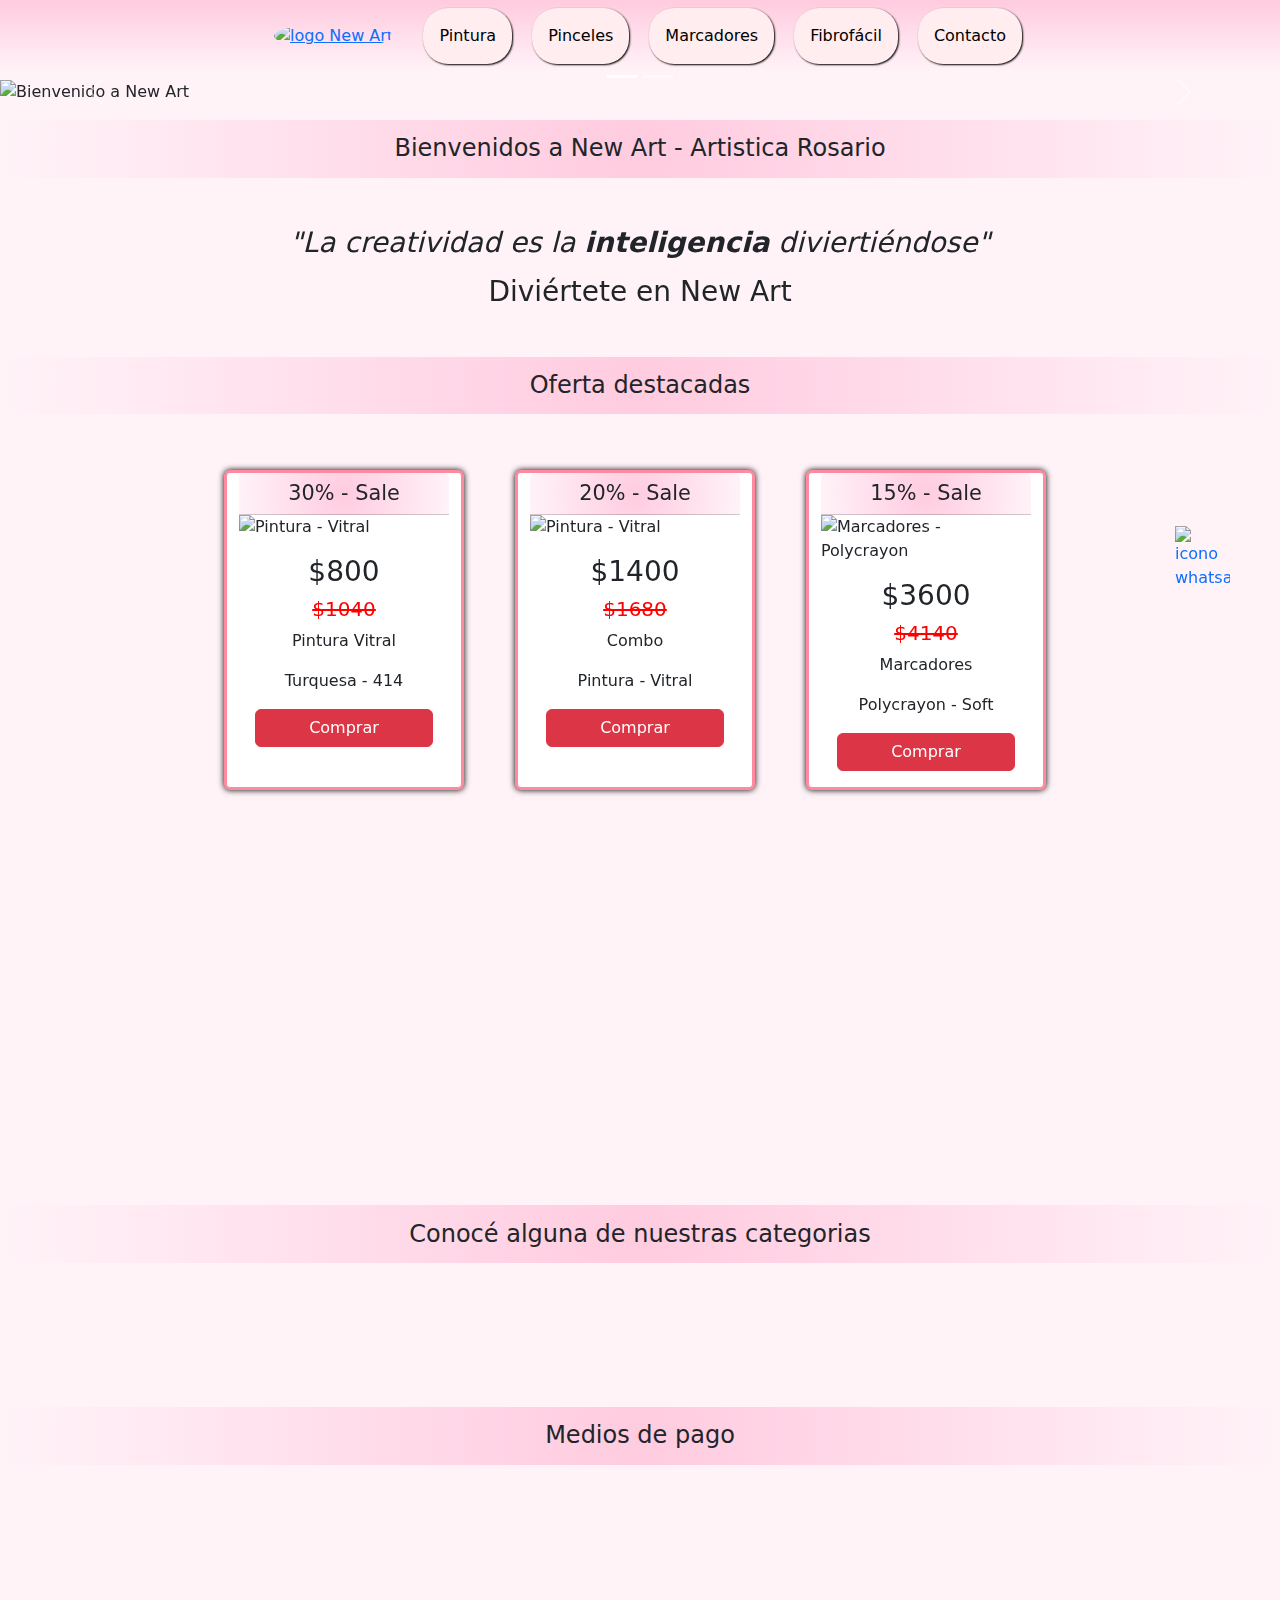
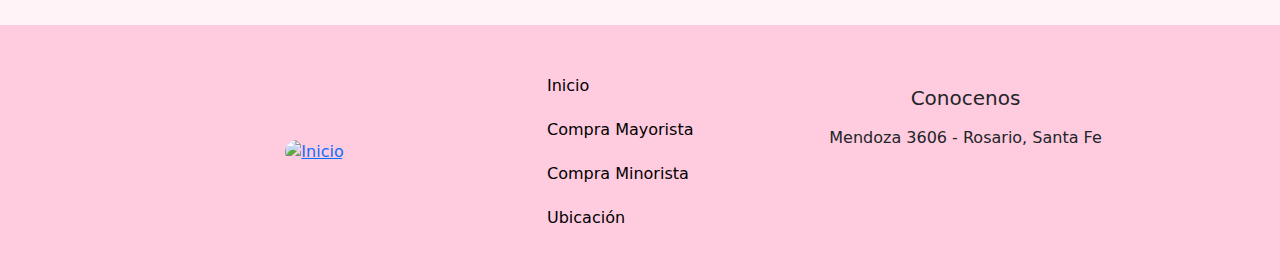
==== commit 2ad465b9: "se modifican titulos y alt de las pages" ====
--- a/index.html
+++ b/index.html
@@ -102,7 +102,7 @@
         <div class="row">
 
             <div data-aos="flip-left" data-aos-duration="1200" class="card col-sm-6 mb-3 mb-sm-0 mt-5" style="width: 15rem;">
-                <h2 class="card-header" id="oferta">30% - Sale</h2>
+                <h2 data-aos="fade-down" data-aos-duration="1200" class="card-header" id="oferta">30% - Sale</h2>
                 <img src="./img/Pintura-Vitral-Turquesa-414.jpeg" alt="Pintura - Vitral">
                 <div class="card-body">
                     <h3 class="card-title">$800</h3>
@@ -114,7 +114,7 @@
             </div>
 
             <div data-aos="flip-left" data-aos-duration="1200" class="card col-sm-6 mb-3 mb-sm-0 mt-5" style="width: 15rem;">
-                <h2 class="card-header" id="oferta"> 20% - Sale</h2>
+                <h2 data-aos="fade-down" data-aos-duration="1200" class="card-header" id="oferta"> 20% - Sale</h2>
                 <img src="./img/Pintura-Vitroresmalte-Combo.jpeg" alt="Pintura - Vitral">
                 <div class="card-body">
                     <h3 class="card-title">$1400</h3>
@@ -126,8 +126,8 @@
             </div>
 
             <div data-aos="flip-left" data-aos-duration="1200" class="card col-sm-6 mb-3 mb-sm-0 mt-5" style="width: 15rem;">
-                <h2 class="card-header" id="oferta">15% - Sale</h2>
-                <img src="./img/marcadores-polycryon-soft.png" alt="Pintura - Vitral">
+                <h2 data-aos="fade-down" data-aos-duration="1200" class="card-header" id="oferta">15% - Sale</h2>
+                <img src="./img/marcadores-polycryon-soft.png" alt="Marcadores - Polycrayon">
                 <div class="card-body">
                     <h3 class="card-title">$3600</h3>
                     <h5 class="card-title">$4140</h5>
@@ -138,8 +138,8 @@
             </div>
 
             <div data-aos="flip-left" data-aos-duration="1200" class="card col-sm-6 mb-3 mb-sm-0 mt-5" style="width: 15rem;">
-                <h2 class="card-header" id="oferta">25% - Sale</h2>
-                <img src="./img/Mosaiquismo-naranja.png" alt="Pintura - Vitral">
+                <h2 data-aos="fade-down" data-aos-duration="1200" class="card-header" id="oferta">25% - Sale</h2>
+                <img src="./img/Mosaiquismo-naranja.png" alt="Ceramicos - Mosaiquismo">
                 <div class="card-body">
                     <h3 class="card-title">$380</h3>
                     <h5 class="card-title">$475</h5>
@@ -158,7 +158,7 @@
 
             <div data-aos="fade-down" data-aos-duration="1200" class="container-pincel" >
                 <a href="pages/pinceles.html"><img src="./img/pinceles-categoria-3.png" 
-                        alt="Categoria Pintura" id="categoria"></a>
+                        alt="Categoria Pinceles" id="categoria"></a>
             </div>
 
             <div data-aos="fade-down" data-aos-duration="1200" class=" container-pinturas">
@@ -168,7 +168,7 @@
 
             <div data-aos="fade-down" data-aos-duration="1200" class="container-marcadores">
                 <a href="pages/marcadores.html"><img src="./img/marcadores-categoria-3.png" 
-                        alt="Categoria Pintura" id="categoria"></a>
+                        alt="Categoria Marcadores" id="categoria"></a>
             </div>
 
         </div>
--- a/css/styles.css
+++ b/css/styles.css
@@ -1,6 +1,5 @@
 @charset "UTF-8";
 /*Colores*/
-/*Titulos*/
 /*Decoración*/
 /*Tamaños de iconos*/
 /*Separaciones (margenes y paddings)*/
@@ -14,7 +13,7 @@
 }
 
 body {
-  background-color: #FFF3F8;
+  background-color: #fff3f8;
 }
 
 h4, h1, h2 {
@@ -55,6 +54,11 @@
   display: flex;
 }
 
+.row {
+  width: 80%;
+  margin: 0 auto;
+}
+
 /*Boton de Whatsapp en todas las paginas*/
 .whatsapp {
   width: 55px;
@@ -87,7 +91,7 @@
   margin-left: 1.9rem;
 }
 header .nav-item {
-  background-color: #FFEDF0;
+  background-color: #ffedf0;
   padding: 8px;
   border-radius: 25px;
   text-decoration: none;
@@ -166,6 +170,10 @@
   font-size: 90px;
 }
 
+.visa, .american-express, .master-card, .mercado-pago {
+  color: #575D60;
+}
+
 /*Menu del Footer*/
 footer {
   display: flex;
@@ -213,7 +221,7 @@
   gap: 40px;
 }
 .footer-nav .footer-menu .footer-list:hover {
-  color: #FF146A;
+  color: #ff146a;
 }
 
 .footer-redes .redes-sociales a {
@@ -223,13 +231,14 @@
   margin: 15px;
 }
 .footer-redes .redes-sociales a:hover {
-  color: #FF146A;
+  color: #ff146a;
   transform: scale(1.3, 1.3);
 }
 
 /*Frase de Mayorista y minorista*/
 .frase {
   font-size: 20px;
+  margin: 20px;
 }
 
 .mapa {
